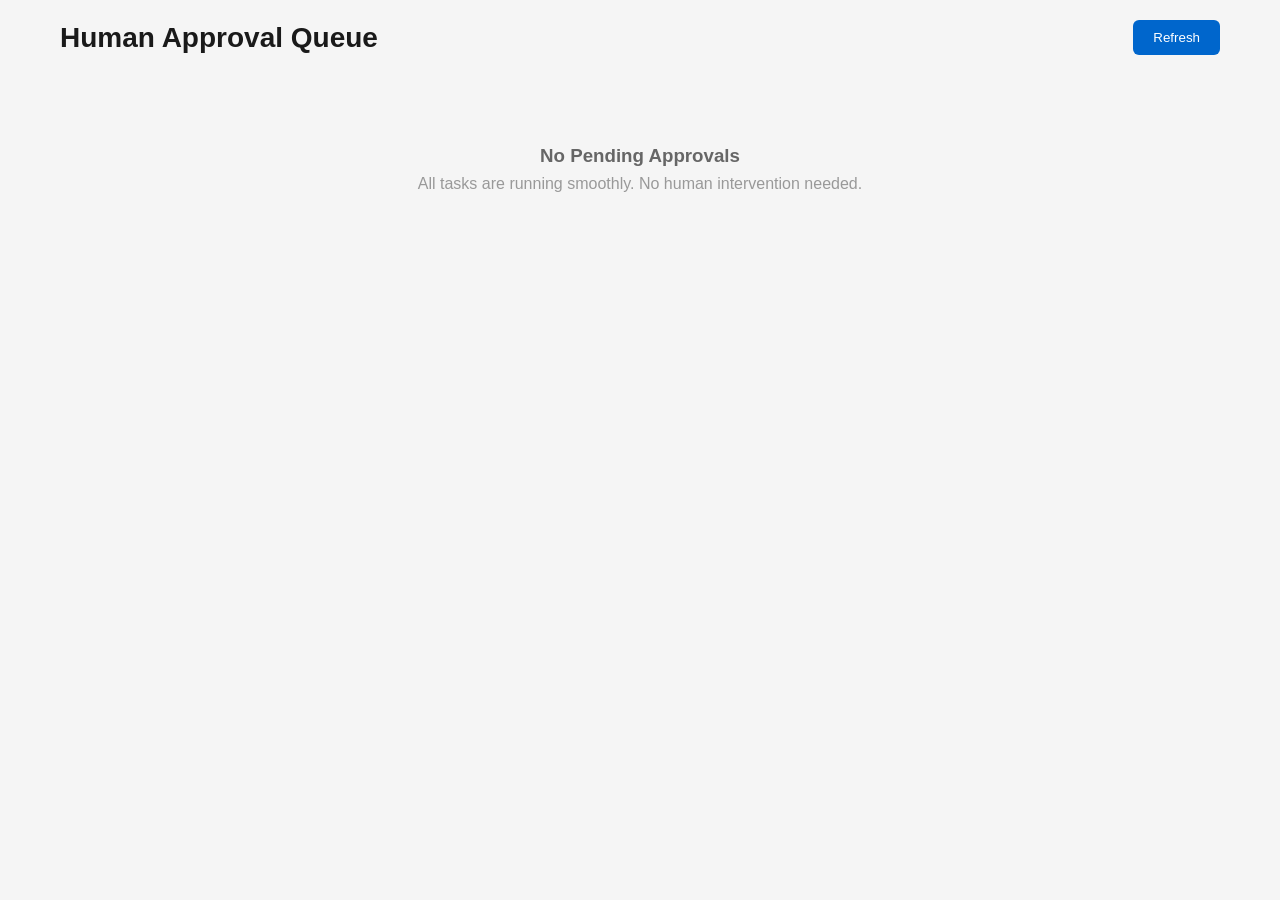
==== orchestra/web/approval_page.html @ 231585eb "feat: Implement Phase 0-4 of Orchestra Multi-Agent Orchestration Platform This PR implements the fou" ====
<!DOCTYPE html>
<html lang="en">
<head>
    <meta charset="UTF-8">
    <meta name="viewport" content="width=device-width, initial-scale=1.0">
    <title>Orchestra - Human Approval Queue</title>
    <style>
        * { box-sizing: border-box; margin: 0; padding: 0; }
        body { font-family: -apple-system, BlinkMacSystemFont, 'Segoe UI', Roboto, sans-serif; background: #f5f5f5; }
        .container { max-width: 1200px; margin: 0 auto; padding: 20px; }
        header { display: flex; justify-content: space-between; align-items: center; margin-bottom: 30px; }
        h1 { color: #1a1a1a; font-size: 28px; }
        .refresh-btn { padding: 10px 20px; background: #0066cc; color: white; border: none; border-radius: 6px; cursor: pointer; }
        .refresh-btn:hover { background: #0052a3; }
        
        .approval-card { background: white; border-radius: 8px; box-shadow: 0 2px 8px rgba(0,0,0,0.1); margin-bottom: 20px; overflow: hidden; }
        .card-header { padding: 16px 20px; border-bottom: 1px solid #eee; display: flex; justify-content: space-between; align-items: center; }
        .escalation-badge { padding: 4px 12px; border-radius: 20px; font-size: 12px; font-weight: 600; text-transform: uppercase; }
        .escalation-badge.notify { background: #e3f2fd; color: #1565c0; }
        .escalation-badge.approve_action { background: #fff3e0; color: #e65100; }
        .escalation-badge.approve_plan { background: #fce4ec; color: #c2185b; }
        .escalation-badge.take_over { background: #fde0e0; color: #b71c1c; }
        
        .card-body { padding: 20px; }
        .detail-row { display: flex; margin-bottom: 12px; }
        .detail-label { width: 150px; font-weight: 500; color: #666; }
        .detail-value { flex: 1; color: #333; }
        .context-box { background: #fafafa; border: 1px solid #eee; border-radius: 6px; padding: 16px; margin-top: 16px; max-height: 300px; overflow: auto; }
        .context-box pre { white-space: pre-wrap; font-family: monospace; font-size: 13px; color: #444; }
        
        .actions { display: flex; gap: 12px; margin-top: 20px; padding-top: 20px; border-top: 1px solid #eee; }
        .btn { padding: 10px 24px; border-radius: 6px; font-weight: 500; cursor: pointer; border: none; font-size: 14px; }
        .btn-primary { background: #0066cc; color: white; }
        .btn-primary:hover { background: #0052a3; }
        .btn-danger { background: #dc3545; color: white; }
        .btn-danger:hover { background: #c82333; }
        .btn-secondary { background: #6c757d; color: white; }
        .btn-secondary:hover { background: #5a6268; }
        .btn-success { background: #28a745; color: white; }
        .btn-success:hover { background: #218838; }
        
        .clarify-form { display: none; margin-top: 16px; padding: 16px; background: #f8f9fa; border-radius: 6px; }
        .clarify-form textarea { width: 100%; min-height: 80px; padding: 12px; border: 1px solid #ddd; border-radius: 4px; font-family: inherit; }
        .clarify-form .form-actions { display: flex; gap: 12px; margin-top: 12px; }
        
        .empty-state { text-align: center; padding: 60px 20px; color: #999; }
        .empty-state h3 { margin-bottom: 8px; color: #666; }
        
        .task-link { color: #0066cc; text-decoration: none; }
        .task-link:hover { text-decoration: underline; }
    </style>
</head>
<body>
    <div class="container">
        <header>
            <h1>Human Approval Queue</h1>
            <button class="refresh-btn" onclick="loadApprovals()">Refresh</button>
        </header>
        
        <div id="approvals-container">
            <div class="empty-state" id="empty-state">
                <h3>No Pending Approvals</h3>
                <p>All tasks are running smoothly. No human intervention needed.</p>
            </div>
        </div>
    </div>

    <script>
        async function loadApprovals() {
            try {
                const response = await fetch('/approvals/pending');
                const approvals = await response.json();
                renderApprovals(approvals);
            } catch (e) {
                console.error('Failed to load approvals:', e);
            }
        }

        function renderApprovals(approvals) {
            const container = document.getElementById('approvals-container');
            const emptyState = document.getElementById('empty-state');
            
            if (approvals.length === 0) {
                container.innerHTML = '';
                container.appendChild(emptyState);
                emptyState.style.display = 'block';
                return;
            }
            
            emptyState.style.display = 'none';
            container.innerHTML = approvals.map(approval => renderApprovalCard(approval)).join('');
        }

        function renderApprovalCard(a) {
            const created = new Date(a.created_at).toLocaleString();
            return `
                <div class="approval-card" data-id="${a.id}">
                    <div class="card-header">
                        <span class="escalation-badge ${a.escalation_level}">${a.escalation_level.replace('_', ' ')}</span>
                        <span style="color: #999; font-size: 14px;">${created}</span>
                    </div>
                    <div class="card-body">
                        <div class="detail-row">
                            <span class="detail-label">Task ID</span>
                            <span class="detail-value"><a href="/tasks/${a.task_id}" class="task-link" target="_blank">${a.task_id}</a></span>
                        </div>
                        <div class="detail-row">
                            <span class="detail-label">Trigger</span>
                            <span class="detail-value">${a.trigger}</span>
                        </div>
                        <div class="detail-row">
                            <span class="detail-label">Proposed Action</span>
                            <span class="detail-value">${a.proposed_action || 'N/A'}</span>
                        </div>
                        
                        <div class="context-box">
                            <strong>Context:</strong>
                            <pre>${JSON.stringify(a.context, null, 2)}</pre>
                        </div>

                        <div class="actions">
                            <button class="btn btn-success" onclick="decide('${a.id}', 'approve')">Approve</button>
                            <button class="btn btn-danger" onclick="decide('${a.id}', 'reject')">Reject</button>
                            <button class="btn btn-secondary" onclick="showModify('${a.id}')">Modify</button>
                            <button class="btn btn-primary" onclick="showTakeOver('${a.id}')">Take Over</button>
                            <button class="btn btn-secondary" onclick="showClarify('${a.id}')">Clarify</button>
                        </div>

                        <div class="clarify-form" id="clarify-${a.id}">
                            <textarea id="clarify-input-${a.id}" placeholder="Ask the agent a clarifying question..."></textarea>
                            <div class="form-actions">
                                <button class="btn btn-primary" onclick="decide('${a.id}', 'clarify')">Send Clarification</button>
                                <button class="btn btn-secondary" onclick="hideClarify('${a.id}')">Cancel</button>
                            </div>
                        </div>
                    </div>
                </div>
            `;
        }

        async function decide(approvalId, action) {
            const approval = document.querySelector(`[data-id="${approvalId}"]`);
            const payload = { action };
            
            if (action === 'modify') {
                const modified = prompt('Enter modified action:');
                if (!modified) return;
                payload.action = 'modify';
                payload.modified_action = modified;
            } else if (action === 'take_over') {
                const reason = prompt('Reason for take over:');
                if (!reason) return;
                payload.action = 'take_over';
                payload.clarification_question = reason;
            } else if (action === 'clarify') {
                const question = document.getElementById(`clarify-input-${approvalId}`).value;
                if (!question) { alert('Please enter a question'); return; }
                payload.action = 'clarify';
                payload.clarification_question = question;
            }

            try {
                const response = await fetch(`/approvals/${approvalId}/decide`, {
                    method: 'POST',
                    headers: { 'Content-Type': 'application/json' },
                    body: JSON.stringify(payload)
                });
                if (response.ok) {
                    loadApprovals();
                } else {
                    alert('Failed to resolve approval');
                }
            } catch (e) {
                alert('Error: ' + e.message);
            }
        }

        function showModify(id) { decide(id, 'modify'); }
        function showTakeOver(id) { decide(id, 'take_over'); }
        function showClarify(id) { document.getElementById(`clarify-${id}`).style.display = 'block'; }
        function hideClarify(id) { document.getElementById(`clarify-${id}`).style.display = 'none'; }

        // Auto-refresh every 10 seconds
        setInterval(loadApprovals, 10000);
        loadApprovals();
    </script>
</body>
</html>
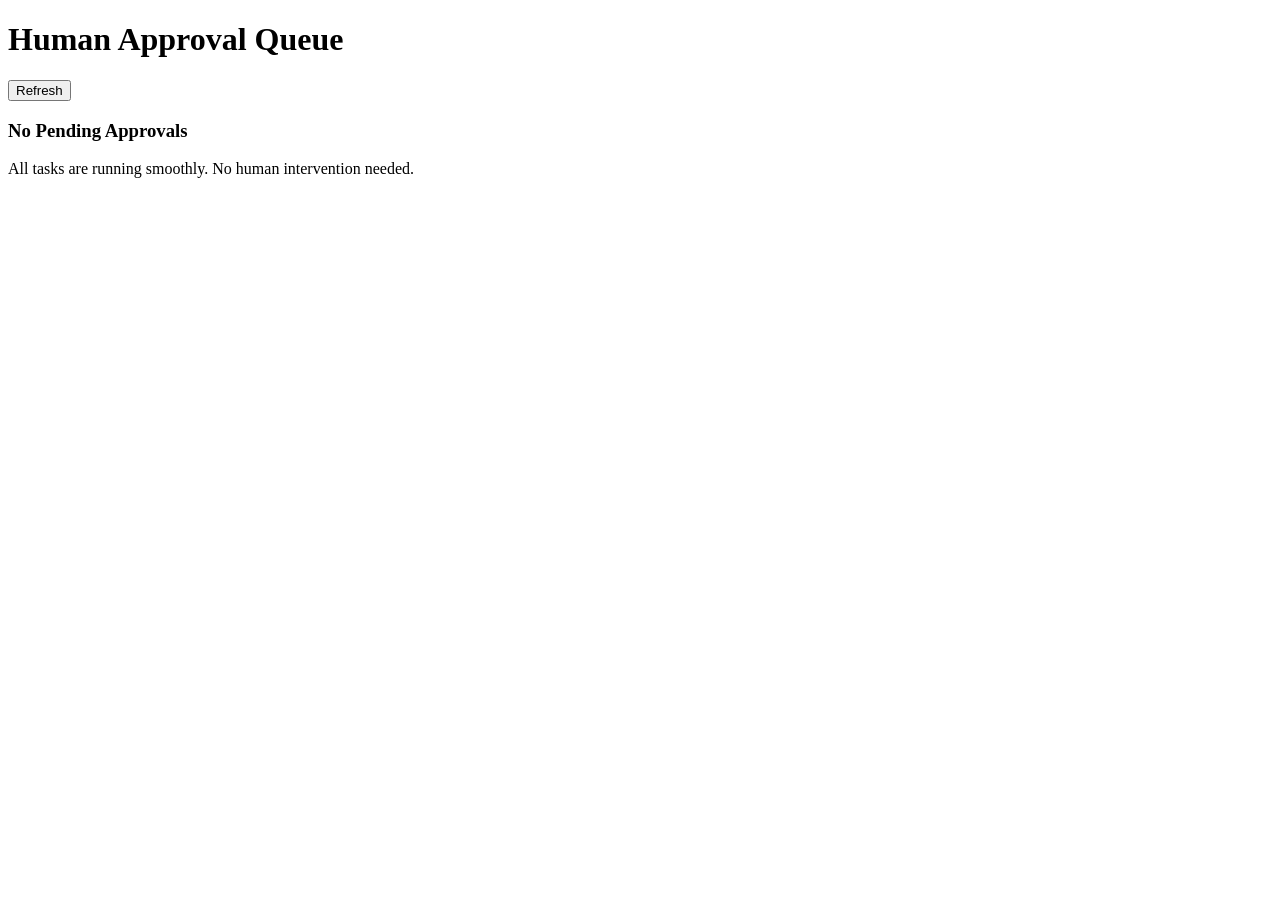
==== commit 9c16a608: "feat: durable HITL loop - decide resumes paused workers, clarify answers without resuming Worker pau" ====
--- a/orchestra/web/approval_page.html
+++ b/orchestra/web/approval_page.html
@@ -4,59 +4,18 @@
     <meta charset="UTF-8">
     <meta name="viewport" content="width=device-width, initial-scale=1.0">
     <title>Orchestra - Human Approval Queue</title>
-    <style>
-        * { box-sizing: border-box; margin: 0; padding: 0; }
-        body { font-family: -apple-system, BlinkMacSystemFont, 'Segoe UI', Roboto, sans-serif; background: #f5f5f5; }
-        .container { max-width: 1200px; margin: 0 auto; padding: 20px; }
-        header { display: flex; justify-content: space-between; align-items: center; margin-bottom: 30px; }
-        h1 { color: #1a1a1a; font-size: 28px; }
-        .refresh-btn { padding: 10px 20px; background: #0066cc; color: white; border: none; border-radius: 6px; cursor: pointer; }
-        .refresh-btn:hover { background: #0052a3; }
-        
-        .approval-card { background: white; border-radius: 8px; box-shadow: 0 2px 8px rgba(0,0,0,0.1); margin-bottom: 20px; overflow: hidden; }
-        .card-header { padding: 16px 20px; border-bottom: 1px solid #eee; display: flex; justify-content: space-between; align-items: center; }
-        .escalation-badge { padding: 4px 12px; border-radius: 20px; font-size: 12px; font-weight: 600; text-transform: uppercase; }
-        .escalation-badge.notify { background: #e3f2fd; color: #1565c0; }
-        .escalation-badge.approve_action { background: #fff3e0; color: #e65100; }
-        .escalation-badge.approve_plan { background: #fce4ec; color: #c2185b; }
-        .escalation-badge.take_over { background: #fde0e0; color: #b71c1c; }
-        
-        .card-body { padding: 20px; }
-        .detail-row { display: flex; margin-bottom: 12px; }
-        .detail-label { width: 150px; font-weight: 500; color: #666; }
-        .detail-value { flex: 1; color: #333; }
-        .context-box { background: #fafafa; border: 1px solid #eee; border-radius: 6px; padding: 16px; margin-top: 16px; max-height: 300px; overflow: auto; }
-        .context-box pre { white-space: pre-wrap; font-family: monospace; font-size: 13px; color: #444; }
-        
-        .actions { display: flex; gap: 12px; margin-top: 20px; padding-top: 20px; border-top: 1px solid #eee; }
-        .btn { padding: 10px 24px; border-radius: 6px; font-weight: 500; cursor: pointer; border: none; font-size: 14px; }
-        .btn-primary { background: #0066cc; color: white; }
-        .btn-primary:hover { background: #0052a3; }
-        .btn-danger { background: #dc3545; color: white; }
-        .btn-danger:hover { background: #c82333; }
-        .btn-secondary { background: #6c757d; color: white; }
-        .btn-secondary:hover { background: #5a6268; }
-        .btn-success { background: #28a745; color: white; }
-        .btn-success:hover { background: #218838; }
-        
-        .clarify-form { display: none; margin-top: 16px; padding: 16px; background: #f8f9fa; border-radius: 6px; }
-        .clarify-form textarea { width: 100%; min-height: 80px; padding: 12px; border: 1px solid #ddd; border-radius: 4px; font-family: inherit; }
-        .clarify-form .form-actions { display: flex; gap: 12px; margin-top: 12px; }
-        
-        .empty-state { text-align: center; padding: 60px 20px; color: #999; }
-        .empty-state h3 { margin-bottom: 8px; color: #666; }
-        
-        .task-link { color: #0066cc; text-decoration: none; }
-        .task-link:hover { text-decoration: underline; }
-    </style>
+    <link rel="stylesheet" href="/static/approval.css">
 </head>
 <body>
     <div class="container">
         <header>
             <h1>Human Approval Queue</h1>
-            <button class="refresh-btn" onclick="loadApprovals()">Refresh</button>
+            <div class="header-controls">
+                <span id="last-refresh" class="muted"></span>
+                <button class="refresh-btn" onclick="loadApprovals()">Refresh</button>
+            </div>
         </header>
-        
+
         <div id="approvals-container">
             <div class="empty-state" id="empty-state">
                 <h3>No Pending Approvals</h3>
@@ -65,124 +24,6 @@
         </div>
     </div>
 
-    <script>
-        async function loadApprovals() {
-            try {
-                const response = await fetch('/approvals/pending');
-                const approvals = await response.json();
-                renderApprovals(approvals);
-            } catch (e) {
-                console.error('Failed to load approvals:', e);
-            }
-        }
-
-        function renderApprovals(approvals) {
-            const container = document.getElementById('approvals-container');
-            const emptyState = document.getElementById('empty-state');
-            
-            if (approvals.length === 0) {
-                container.innerHTML = '';
-                container.appendChild(emptyState);
-                emptyState.style.display = 'block';
-                return;
-            }
-            
-            emptyState.style.display = 'none';
-            container.innerHTML = approvals.map(approval => renderApprovalCard(approval)).join('');
-        }
-
-        function renderApprovalCard(a) {
-            const created = new Date(a.created_at).toLocaleString();
-            return `
-                <div class="approval-card" data-id="${a.id}">
-                    <div class="card-header">
-                        <span class="escalation-badge ${a.escalation_level}">${a.escalation_level.replace('_', ' ')}</span>
-                        <span style="color: #999; font-size: 14px;">${created}</span>
-                    </div>
-                    <div class="card-body">
-                        <div class="detail-row">
-                            <span class="detail-label">Task ID</span>
-                            <span class="detail-value"><a href="/tasks/${a.task_id}" class="task-link" target="_blank">${a.task_id}</a></span>
-                        </div>
-                        <div class="detail-row">
-                            <span class="detail-label">Trigger</span>
-                            <span class="detail-value">${a.trigger}</span>
-                        </div>
-                        <div class="detail-row">
-                            <span class="detail-label">Proposed Action</span>
-                            <span class="detail-value">${a.proposed_action || 'N/A'}</span>
-                        </div>
-                        
-                        <div class="context-box">
-                            <strong>Context:</strong>
-                            <pre>${JSON.stringify(a.context, null, 2)}</pre>
-                        </div>
-
-                        <div class="actions">
-                            <button class="btn btn-success" onclick="decide('${a.id}', 'approve')">Approve</button>
-                            <button class="btn btn-danger" onclick="decide('${a.id}', 'reject')">Reject</button>
-                            <button class="btn btn-secondary" onclick="showModify('${a.id}')">Modify</button>
-                            <button class="btn btn-primary" onclick="showTakeOver('${a.id}')">Take Over</button>
-                            <button class="btn btn-secondary" onclick="showClarify('${a.id}')">Clarify</button>
-                        </div>
-
-                        <div class="clarify-form" id="clarify-${a.id}">
-                            <textarea id="clarify-input-${a.id}" placeholder="Ask the agent a clarifying question..."></textarea>
-                            <div class="form-actions">
-                                <button class="btn btn-primary" onclick="decide('${a.id}', 'clarify')">Send Clarification</button>
-                                <button class="btn btn-secondary" onclick="hideClarify('${a.id}')">Cancel</button>
-                            </div>
-                        </div>
-                    </div>
-                </div>
-            `;
-        }
-
-        async function decide(approvalId, action) {
-            const approval = document.querySelector(`[data-id="${approvalId}"]`);
-            const payload = { action };
-            
-            if (action === 'modify') {
-                const modified = prompt('Enter modified action:');
-                if (!modified) return;
-                payload.action = 'modify';
-                payload.modified_action = modified;
-            } else if (action === 'take_over') {
-                const reason = prompt('Reason for take over:');
-                if (!reason) return;
-                payload.action = 'take_over';
-                payload.clarification_question = reason;
-            } else if (action === 'clarify') {
-                const question = document.getElementById(`clarify-input-${approvalId}`).value;
-                if (!question) { alert('Please enter a question'); return; }
-                payload.action = 'clarify';
-                payload.clarification_question = question;
-            }
-
-            try {
-                const response = await fetch(`/approvals/${approvalId}/decide`, {
-                    method: 'POST',
-                    headers: { 'Content-Type': 'application/json' },
-                    body: JSON.stringify(payload)
-                });
-                if (response.ok) {
-                    loadApprovals();
-                } else {
-                    alert('Failed to resolve approval');
-                }
-            } catch (e) {
-                alert('Error: ' + e.message);
-            }
-        }
-
-        function showModify(id) { decide(id, 'modify'); }
-        function showTakeOver(id) { decide(id, 'take_over'); }
-        function showClarify(id) { document.getElementById(`clarify-${id}`).style.display = 'block'; }
-        function hideClarify(id) { document.getElementById(`clarify-${id}`).style.display = 'none'; }
-
-        // Auto-refresh every 10 seconds
-        setInterval(loadApprovals, 10000);
-        loadApprovals();
-    </script>
+    <script src="/static/approval.js"></script>
 </body>
 </html>
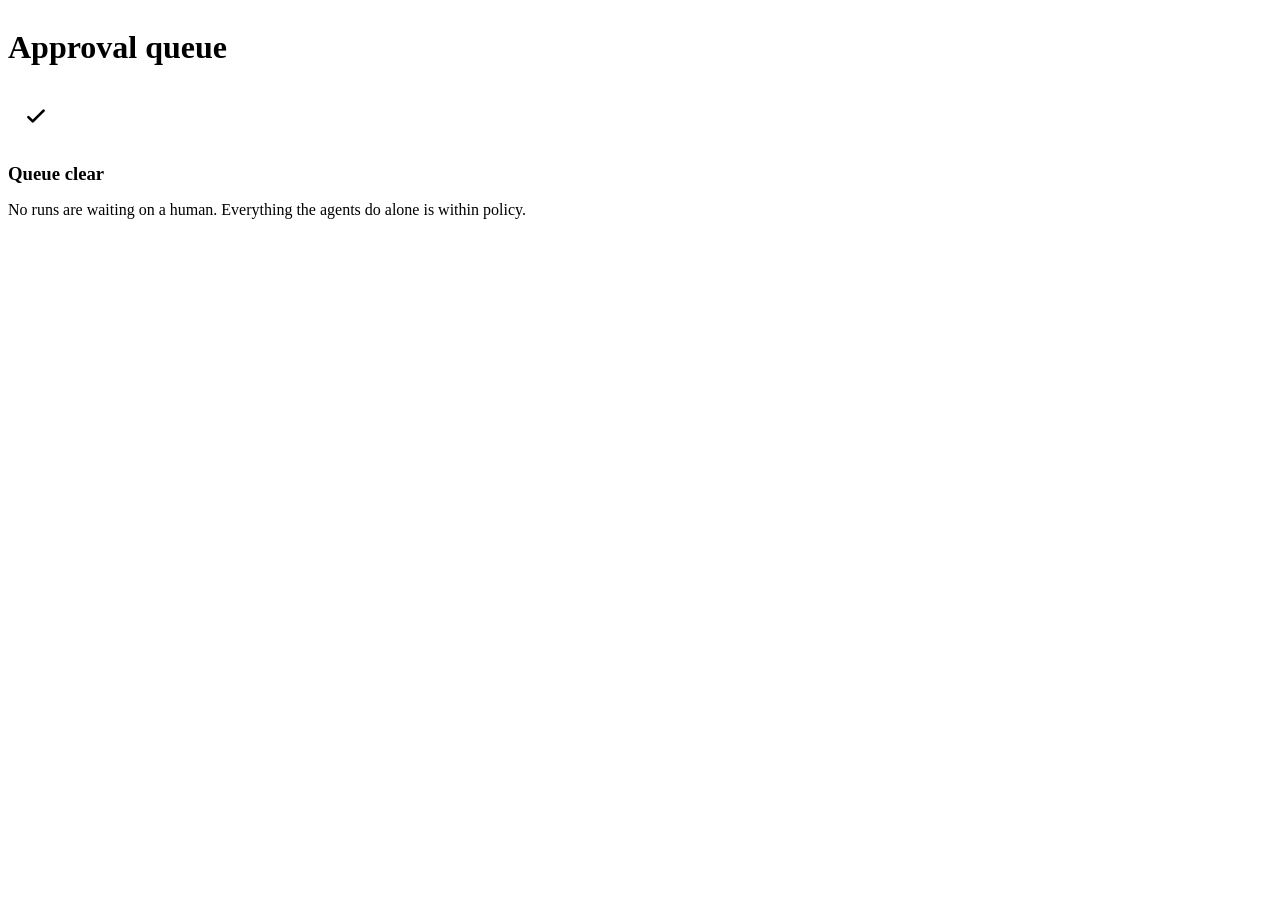
==== commit 0b31ba78: "Update web UI and add product documentation" ====
--- a/orchestra/web/approval_page.html
+++ b/orchestra/web/approval_page.html
@@ -1,29 +1,121 @@
 <!DOCTYPE html>
 <html lang="en">
 <head>
-    <meta charset="UTF-8">
-    <meta name="viewport" content="width=device-width, initial-scale=1.0">
-    <title>Orchestra - Human Approval Queue</title>
-    <link rel="stylesheet" href="/static/approval.css">
+<meta charset="UTF-8">
+<meta name="viewport" content="width=device-width, initial-scale=1.0">
+<title>Orchestra — Approval Queue</title>
+<link rel="stylesheet" href="/static/console.css">
+<style>
+.page { padding: var(--s6) 0 var(--s8); }
+.page-head { display: flex; justify-content: space-between; align-items: baseline; gap: var(--s4); margin-bottom: var(--s5); flex-wrap: wrap; }
+
+.approval-card { margin-bottom: var(--s4); transition: border-color var(--med) var(--ease-out); }
+.approval-card:hover { border-color: var(--line); }
+.approval-card .card-header {
+  display: flex; justify-content: space-between; align-items: center; gap: var(--s4);
+  padding: var(--s4) var(--s5);
+  border-bottom: 1px solid var(--line-soft);
+  flex-wrap: wrap;
+}
+.card-body { padding: var(--s5); }
+
+.detail-row {
+  display: grid; grid-template-columns: 150px 1fr; gap: var(--s4);
+  padding: var(--s2) 0;
+  font-size: 0.92rem;
+}
+.detail-label { color: var(--ink-faint); }
+.detail-value { overflow-wrap: anywhere; }
+.detail-value code {
+  background: var(--void);
+  border: 1px solid var(--line-soft);
+  border-radius: 4px;
+  padding: 1px 6px;
+  font-size: 0.8rem;
+}
+
+.context-box {
+  background: var(--void);
+  border: 1px solid var(--line-soft);
+  border-radius: var(--radius-sm);
+  padding: var(--s4);
+  margin-top: var(--s4);
+  max-height: 300px;
+  overflow: auto;
+}
+.context-box strong { display: block; margin-bottom: var(--s2); font-size: 0.85rem; color: var(--ink-faint); }
+.context-box pre { white-space: pre-wrap; font-size: 0.78rem; color: var(--ink-dim); overflow-wrap: anywhere; }
+@media (prefers-color-scheme: light) { .context-box { background: var(--panel-2); } }
+
+.actions {
+  display: flex; gap: var(--s2); margin-top: var(--s5); padding-top: var(--s4);
+  border-top: 1px solid var(--line-soft); flex-wrap: wrap;
+}
+
+.mod-plan, .clarify-log {
+  margin-top: var(--s4);
+  padding: var(--s4);
+  background: var(--panel-2);
+  border: 1px solid var(--line-soft);
+  border-radius: var(--radius-sm);
+}
+.mod-plan textarea, .clarify-form textarea {
+  width: 100%; min-height: 150px;
+  padding: var(--s3);
+  border: 1px solid var(--line-soft);
+  border-radius: var(--radius-sm);
+  background: var(--void);
+  color: var(--ink);
+  font-family: var(--font-mono);
+  font-size: 0.82rem;
+  resize: vertical;
+}
+.mod-plan .hint { color: var(--ink-faint); font-size: 0.8rem; margin-top: var(--s2); }
+.form-actions { display: flex; gap: var(--s2); margin-top: var(--s3); }
+.clarify-log .entries .entry { margin-bottom: var(--s3); }
+.clarify-log .q { font-weight: 600; }
+.clarify-log .a { color: var(--ink-dim); margin-left: var(--s4); white-space: pre-wrap; }
+.clarify-form { display: flex; gap: var(--s2); margin-top: var(--s2); align-items: stretch; }
+.clarify-form textarea { min-height: 60px; flex: 1; font-family: inherit; font-size: 0.9rem; }
+
+.status-note { margin-top: var(--s3); font-size: 0.88rem; color: var(--ok); }
+.error-note { margin-top: var(--s3); font-size: 0.88rem; color: var(--err); }
+
+.empty h3 { margin-bottom: var(--s2); }
+.empty .ok-ring {
+  width: 56px; height: 56px;
+  margin: 0 auto var(--s4);
+  border-radius: 50%;
+  border: 1px solid oklch(from var(--ok) l c h / 0.4);
+  background: var(--ok-dim);
+  display: grid; place-items: center;
+  color: var(--ok);
+}
+</style>
 </head>
 <body>
-    <div class="container">
-        <header>
-            <h1>Human Approval Queue</h1>
-            <div class="header-controls">
-                <span id="last-refresh" class="muted"></span>
-                <button class="refresh-btn" onclick="loadApprovals()">Refresh</button>
-            </div>
-        </header>
+<script src="/static/console.js"></script>
+<script>document.write(consoleNav("/approvals/ui"));</script>
 
-        <div id="approvals-container">
-            <div class="empty-state" id="empty-state">
-                <h3>No Pending Approvals</h3>
-                <p>All tasks are running smoothly. No human intervention needed.</p>
-            </div>
-        </div>
+<main class="shell page">
+  <div class="page-head">
+    <h1 class="display-2">Approval queue</h1>
+    <span class="mono muted" id="last-refresh"></span>
+  </div>
+
+  <div id="approvals-container">
+    <div class="empty" id="empty-state">
+      <div class="ok-ring" aria-hidden="true"><svg width="26" height="26" viewBox="0 0 24 24" fill="none" stroke="currentColor" stroke-width="2.5" stroke-linecap="round" stroke-linejoin="round"><path d="m5 13 4 4L19 7"/></svg></div>
+      <h3>Queue clear</h3>
+      <p>No runs are waiting on a human. Everything the agents do alone is within policy.</p>
     </div>
+  </div>
+</main>
 
-    <script src="/static/approval.js"></script>
+<script src="/static/approval.js"></script>
+<script>
+  // approval.js owns polling + rendering + decisions; this page only mounts chrome.
+  consoleBoot("/approvals/ui");
+</script>
 </body>
 </html>
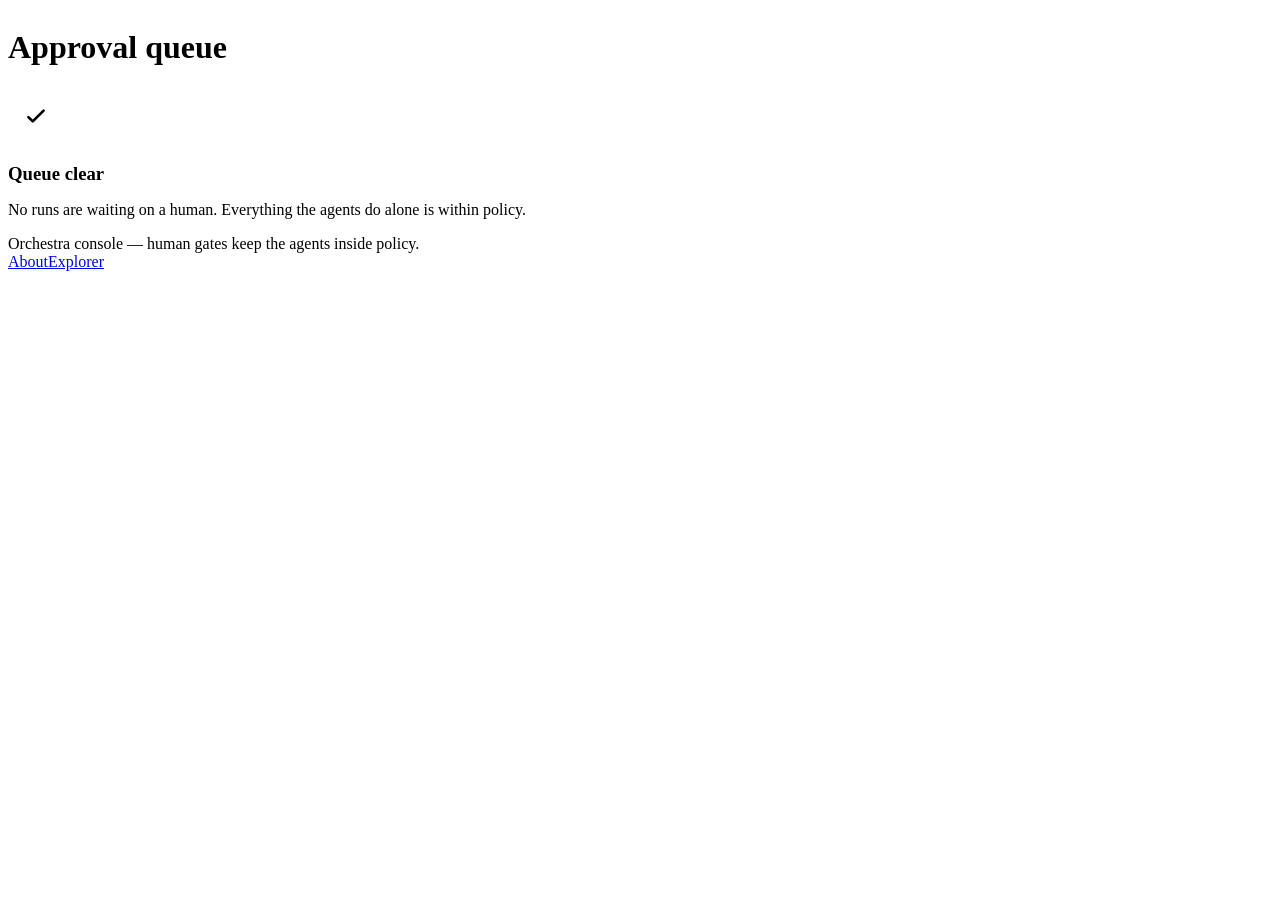
==== commit 3c8e77da: "Update web interface and dev server" ====
--- a/orchestra/web/approval_page.html
+++ b/orchestra/web/approval_page.html
@@ -77,6 +77,11 @@
 .clarify-log .a { color: var(--ink-dim); margin-left: var(--s4); white-space: pre-wrap; }
 .clarify-form { display: flex; gap: var(--s2); margin-top: var(--s2); align-items: stretch; }
 .clarify-form textarea { min-height: 60px; flex: 1; font-family: inherit; font-size: 0.9rem; }
+@media (max-width: 720px) {
+  .detail-row { grid-template-columns: 1fr; gap: 2px; }
+  .clarify-form { flex-wrap: wrap; }
+  .clarify-form textarea { flex: 1 1 100%; }
+}
 
 .status-note { margin-top: var(--s3); font-size: 0.88rem; color: var(--ok); }
 .error-note { margin-top: var(--s3); font-size: 0.88rem; color: var(--err); }
@@ -117,5 +122,10 @@
   // approval.js owns polling + rendering + decisions; this page only mounts chrome.
   consoleBoot("/approvals/ui");
 </script>
+
+<footer class="footer"><div class="shell">
+  <span>Orchestra console — human gates keep the agents inside policy.</span>
+  <nav><a href="/">About</a><a href="/explorer">Explorer</a></nav>
+</div></footer>
 </body>
 </html>
